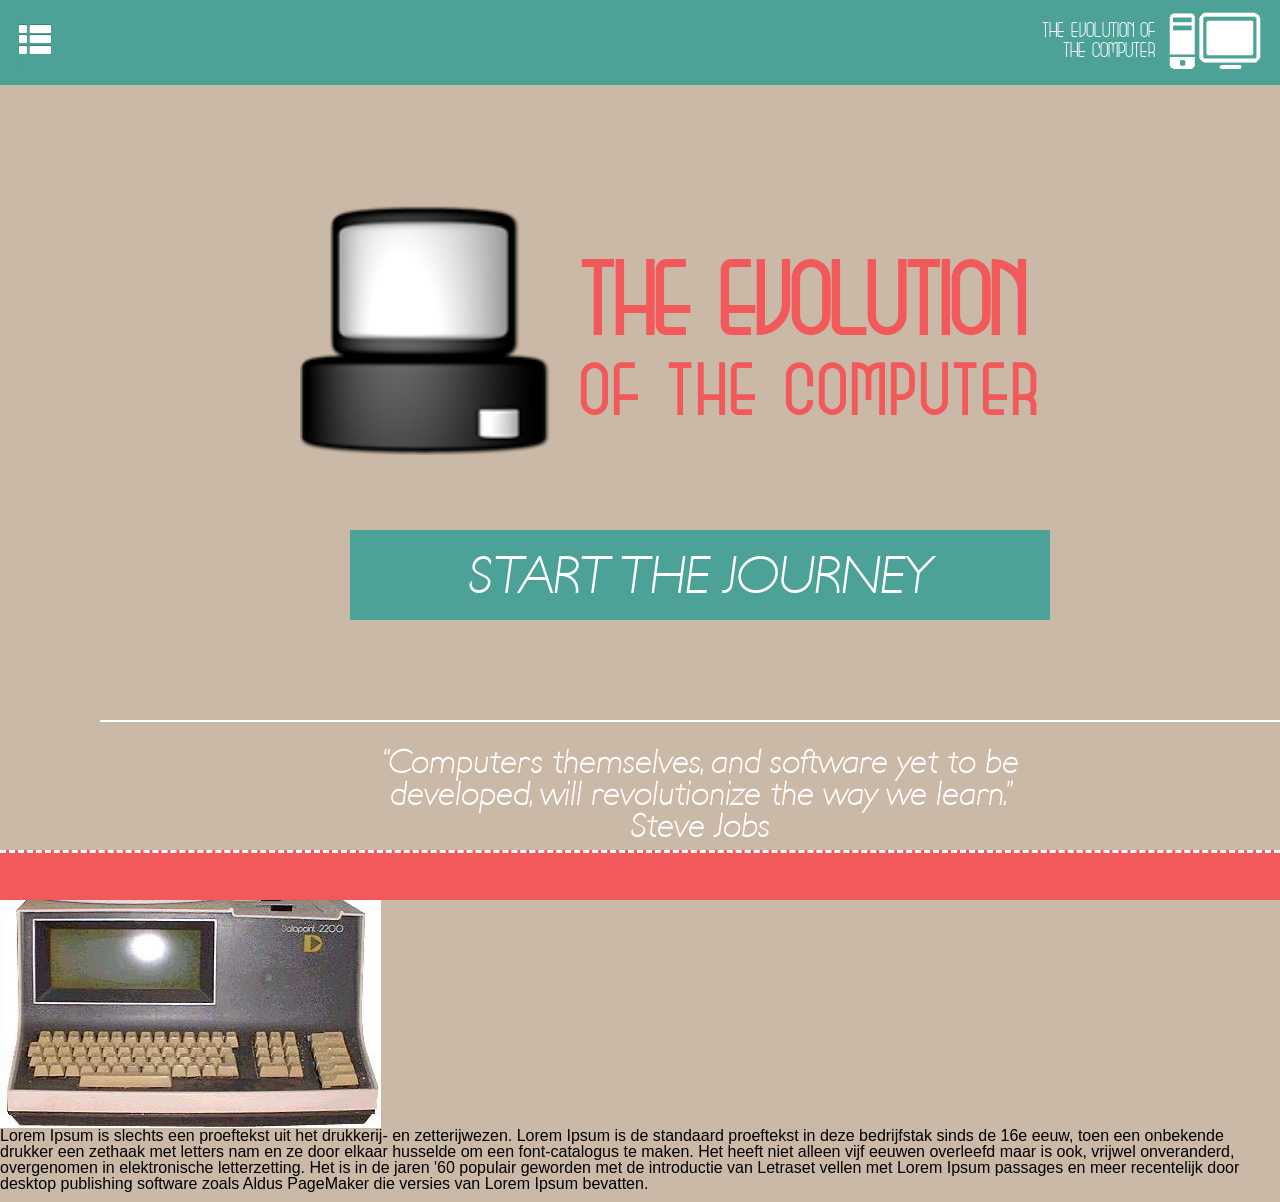
==== Index.html @ 68fb59bb "scroll scrollen homepagina gemaakt" ====
<!DOCTYPE html>
<html>
<head lang="en">
    <meta charset="UTF-8">
    <title></title>
    <link href="css/project.css" rel="stylesheet"/>
    <link href="css/bootstrap-theme.css" rel ="stylesheet"/>
    <link href="css/bootstrap.css" rel="stylesheet"/>
    <link href="Scripts/paralax.js" rel="script" />
</head>
<body>
    <nav id="mainNav" class="navbar navbar-fixed-top">
        <div id="menuNav"class="btn-group">
            <button id="menu" type="button" class="btn btn-default" data-toggle="dropdown" aria-expanded="false">
                <span class="glyphicon glyphicon-th-list" aria-hidden="true"></span></span>
            </button>
            <ul id="dropdownMenu" class="dropdown-menu" role="menu">
                <li><a href="journey.html">Start the journey</a></li>
                <li><a href="#AboutUs">About us</a></li>
                <li><a href="#AboutProject">About project</a></li>
            </ul>
        </div>
        <div id="home">
            <p>THE EVOLUTION OF THE COMPUTER</p><img src="Images/pc1.png"/>
        </div>
    </nav>
    <div id="Intro">
    <img src="Images/pc2.png" id="pc"/>
        <h1 id="title">THE EVOLUTION <span>OF THE COMPUTER</span></h1>
            <div id="Start">
                <a href="journey.html">
                <p>START THE JOURNEY</p>
                </a>
        </div>

    <div id="tekst">
        <p>“Computers themselves, and  software yet to be developed,
            will revolutionize the way we learn.”
            Steve Jobs</p>
    </div>
    </div>
    <div id="AboutUs">
        <img src="Images/datapoint.jpg"/>
        <p>
            Lorem Ipsum is slechts een proeftekst uit het drukkerij- en zetterijwezen. Lorem Ipsum is de standaard proeftekst in deze bedrijfstak sinds de 16e eeuw, toen een onbekende drukker een zethaak met letters nam en ze door elkaar husselde om een font-catalogus te maken. Het heeft niet alleen vijf eeuwen overleefd maar is ook, vrijwel onveranderd, overgenomen in elektronische letterzetting. Het is in de jaren '60 populair geworden met de introductie van Letraset vellen met Lorem Ipsum passages en meer recentelijk door desktop publishing software zoals Aldus PageMaker die versies van Lorem Ipsum bevatten.
        </p>

    </div>
    <div id="AboutProject">
     </div>
    <footer id="mainFooter" class="navbar navbar-fixed-bottom"></footer>
    <script src="Scripts/bootstrap.js"></script>
    <script src="Scripts/npm.js"></script>
    <script src="Scripts/jquery-2.1.1.js"></script>
    <script src="Scripts/bootstrap.min.js"></script>

</body>
</html>
---- css/project.css ----
@font-face {
    font-family: UltimaItalic;
    src: url('../Fonts/UltimaPDab-HairlineItalic.ttf');
}

@font-face {
    font-family: beauty;
    src: url('../Fonts/MonicasSalonNF.ttf');
}
@font-face{
    font-family: UltimaLight;
    src:url('../Fonts/UltimaPDac-UltraLight.ttf');
}

body, div, span, applet, object, iframe,
h1, h2, h3, h4, h5, h6, p, blockquote, pre,
a, abbr, acronym, address, big, cite, code,
del, dfn, em, img, ins, kbd, q, s, samp,
small, strike, strong, sub, sup, tt, var,
b, u, i, center,
dl, dt, dd, ol, ul, li,
fieldset, form, label, legend,
table, caption, tbody, tfoot, thead, tr, th, td,
article, aside, canvas, details, embed,
figure, figcaption, footer, header,
menu, nav, output, ruby, section, summary,
time, mark, audio, video {
    margin: 0;
    padding: 0;
    border: 0;
    font-size: 100%;
    font: inherit;
    vertical-align: baseline;
}
/* HTML5 display-role reset for older browsers */
article, aside, details, figcaption, figure,
footer, header, menu, nav, section {
    display: block;
}
body {
    line-height: 1;
}
ol, ul {
    list-style: none;
}
blockquote, q {
    quotes: none;
}
blockquote:before, blockquote:after,
q:before, q:after {
    content: '';
    content: none;
}
table {
    border-collapse: collapse;
    border-spacing: 0;
}

body{
    width:100%;
    background-color: #cab9a7;

}
#mainNav{
    height:85px;
    background-color:#4ca297;
    position:fixed;
    width:100%;
    display:block;
}
#menuNav{
    box-shadow: none;
    border:none;
    margin-left:1.5vw;
    margin-top:20px;
}
#menu{

    font-size:2em;
    padding:0px;
    background-color: #4ca297;
    border:none;
    box-shadow: none;
    outline-color:#4ca297 ;
    color:white;

}
#dropdownMenu{
    margin-left:1.5vw;
    margin-top:40px;

}
#dropdownMenu > .active{
    margin-left:1.7vw;
}
#home{
    display:block;
    width:250px;
    float:right;

}
#home img{
    margin-left:10px;
    width:100px;
    height:103px;
    margin-top:-55px;
}

#home > p{
    display: inline-block;
    width:125px;
    text-align: right;
    font-family: beauty;
    font-size:1.25em;
    color:white;
}

#Intro{
     background-color:#cab9a7;
     margin-left:auto;
     margin-right:auto;
     min-width:800px;
     max-width:1400px;
    position:relative;
     height:90%;
 }


#About{
    background-color:red;
    margin-left:auto;
    margin-right:auto;
    min-width:800px;
    max-width:1400px;
    height:90%;
    position: relative;
}

#mainFooter{
    height:4%;
    background-color:#f2595b;
    border-top: 3px dashed white;
    position:fixed;
}
#pc{
    margin-left:300px;
    height:250px;
    width:250px;
    margin-top:-160px;
}
#title{
    display:inline-block;
    font-size:6em;
    margin-left:25px;
    margin-top:250px;
    color:#f2595b;
    font-family: beauty;
    font-weight: bold;
    text-align: justify;

}

#title > span{
    font-size:0.7em;
    letter-spacing: 5px;
    display: block;
}
#Start{
    display:block;
    background-color: #4ca297;
    width:700px;
    height:90px;
    margin-left:350px;
    margin-top:75px;
    text-decoration: none;
}
#Start > a{
    text-decoration: none;
}
#Start > a > p{
    text-align: center;
    padding-top: 25px;
    font-family: UltimaItalic;
    font-size:3em;
    color:white;
    font-weight: bold;
}
#tekst{
    width:1200px;
    margin-left:100px;
    margin-top:100px;
    border-top:2px solid white;
}
#tekst > p{
    font-family:UltimaItalic;
    width:700px;
    font-size:2em;
    color:white;
    text-align: center;
    align-content: center;
    margin-left:250px;
    margin-top:25px;
    font-weight: bold;
}

#jaartallen{
    width:1400px;
    height:50px;
    margin-left:20vw;
    margin-right:35vw;

}
#jaartallen > li{
    float:left;
    margin-left:0.5vw;
    margin-right:0.5vw;
    margin-top:10px;
}
#jaartallen > li > a{
    text-decoration: none;
    color:white;
    font-size:1.25vw;
    font-family: UltimaLight;
}
#jaartallen > li > a{
    text-decoration: none;
    color:white;
}
#jaartallen > li > a:hover{
    font-weight: bold;
}

a.active{
    font-weight:bold;
    border-bottom:2px solid white;
}
#journey{
    width:250px;
    float:right;
    text-decoration: none;


}
#journey img{
    margin-left:10px;
    width:100px;
    height:103px;
    float:right;
    margin-top:-86px;
    margin-right:15px;

}

#journey > p{
    width:125px;
    text-align: right;
    font-family: beauty;
    font-size:1.25em;
    color:white;
    margin-top:-50px;

}

#Startcontent{
    width:1400px;
    height:180vh;
    margin-left:auto;
    margin-right:auto;

}

#Content{
    width:1400px;
    height:1500vh;
    margin-left:auto;
    margin-right:auto;

}


.pc{
    height:100vh;
    background-color:#cab9a7;
}
.info{
    margin-left:1320px;
    margin-top:88vh;
    width:60px;
    height:60px;
    background-color:#4ca297;
    position:fixed;
}
.info:hover{
    width:475px;
    height:50vh;
    margin-left:900px;
    margin-top:43.5vh;
    border-radius:10px;
}
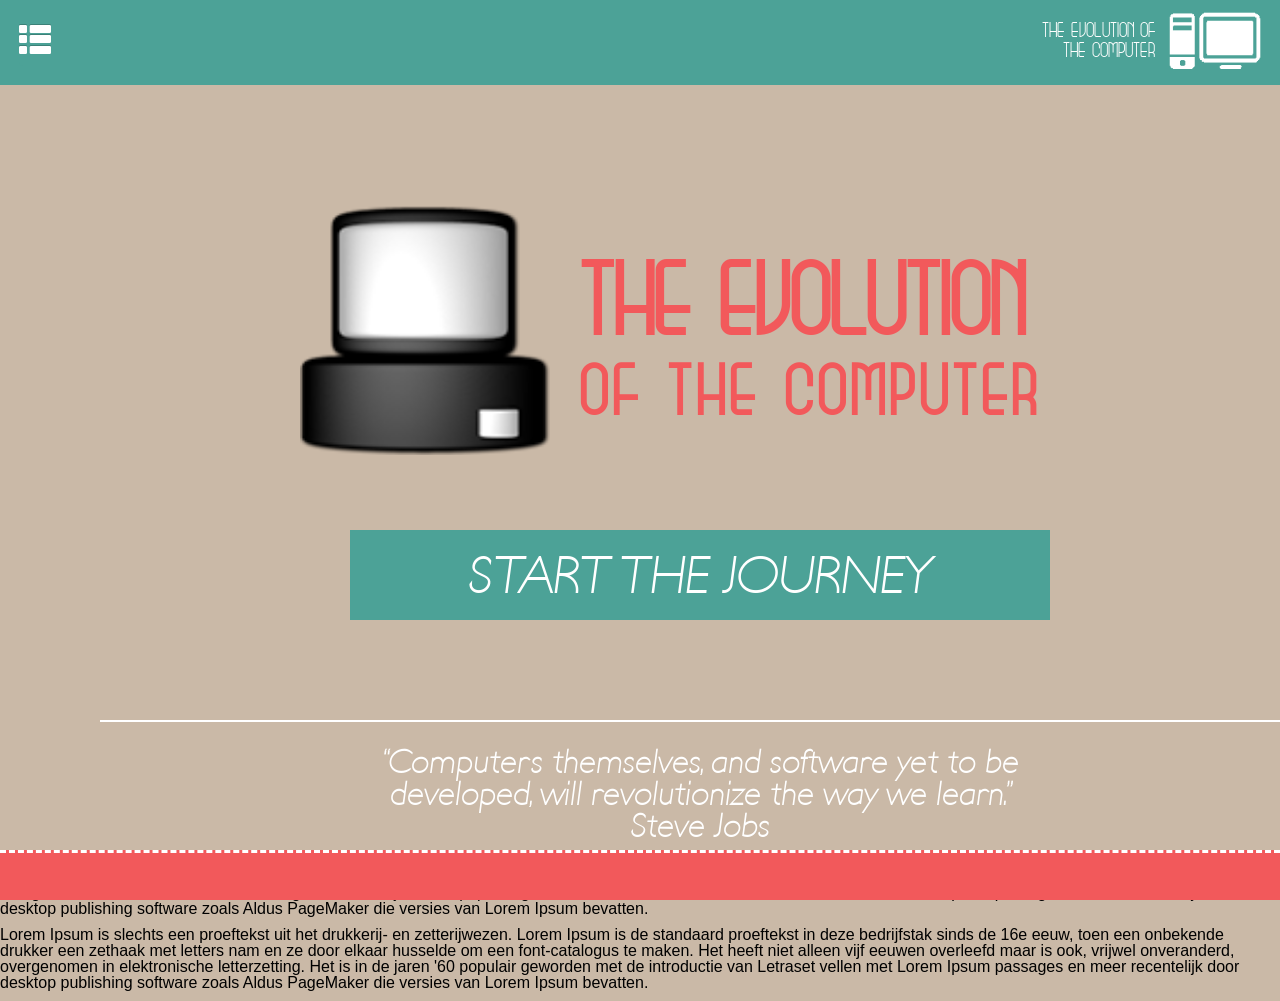
==== commit 2777fc68: "css css aangepast voor de scroll en navigatie" ====
--- a/Index.html
+++ b/Index.html
@@ -40,13 +40,16 @@
     </div>
     </div>
     <div id="AboutUs">
-        <img src="Images/datapoint.jpg"/>
+
         <p>
             Lorem Ipsum is slechts een proeftekst uit het drukkerij- en zetterijwezen. Lorem Ipsum is de standaard proeftekst in deze bedrijfstak sinds de 16e eeuw, toen een onbekende drukker een zethaak met letters nam en ze door elkaar husselde om een font-catalogus te maken. Het heeft niet alleen vijf eeuwen overleefd maar is ook, vrijwel onveranderd, overgenomen in elektronische letterzetting. Het is in de jaren '60 populair geworden met de introductie van Letraset vellen met Lorem Ipsum passages en meer recentelijk door desktop publishing software zoals Aldus PageMaker die versies van Lorem Ipsum bevatten.
         </p>
 
     </div>
     <div id="AboutProject">
+        <p>
+            Lorem Ipsum is slechts een proeftekst uit het drukkerij- en zetterijwezen. Lorem Ipsum is de standaard proeftekst in deze bedrijfstak sinds de 16e eeuw, toen een onbekende drukker een zethaak met letters nam en ze door elkaar husselde om een font-catalogus te maken. Het heeft niet alleen vijf eeuwen overleefd maar is ook, vrijwel onveranderd, overgenomen in elektronische letterzetting. Het is in de jaren '60 populair geworden met de introductie van Letraset vellen met Lorem Ipsum passages en meer recentelijk door desktop publishing software zoals Aldus PageMaker die versies van Lorem Ipsum bevatten.
+        </p>
      </div>
     <footer id="mainFooter" class="navbar navbar-fixed-bottom"></footer>
     <script src="Scripts/bootstrap.js"></script>
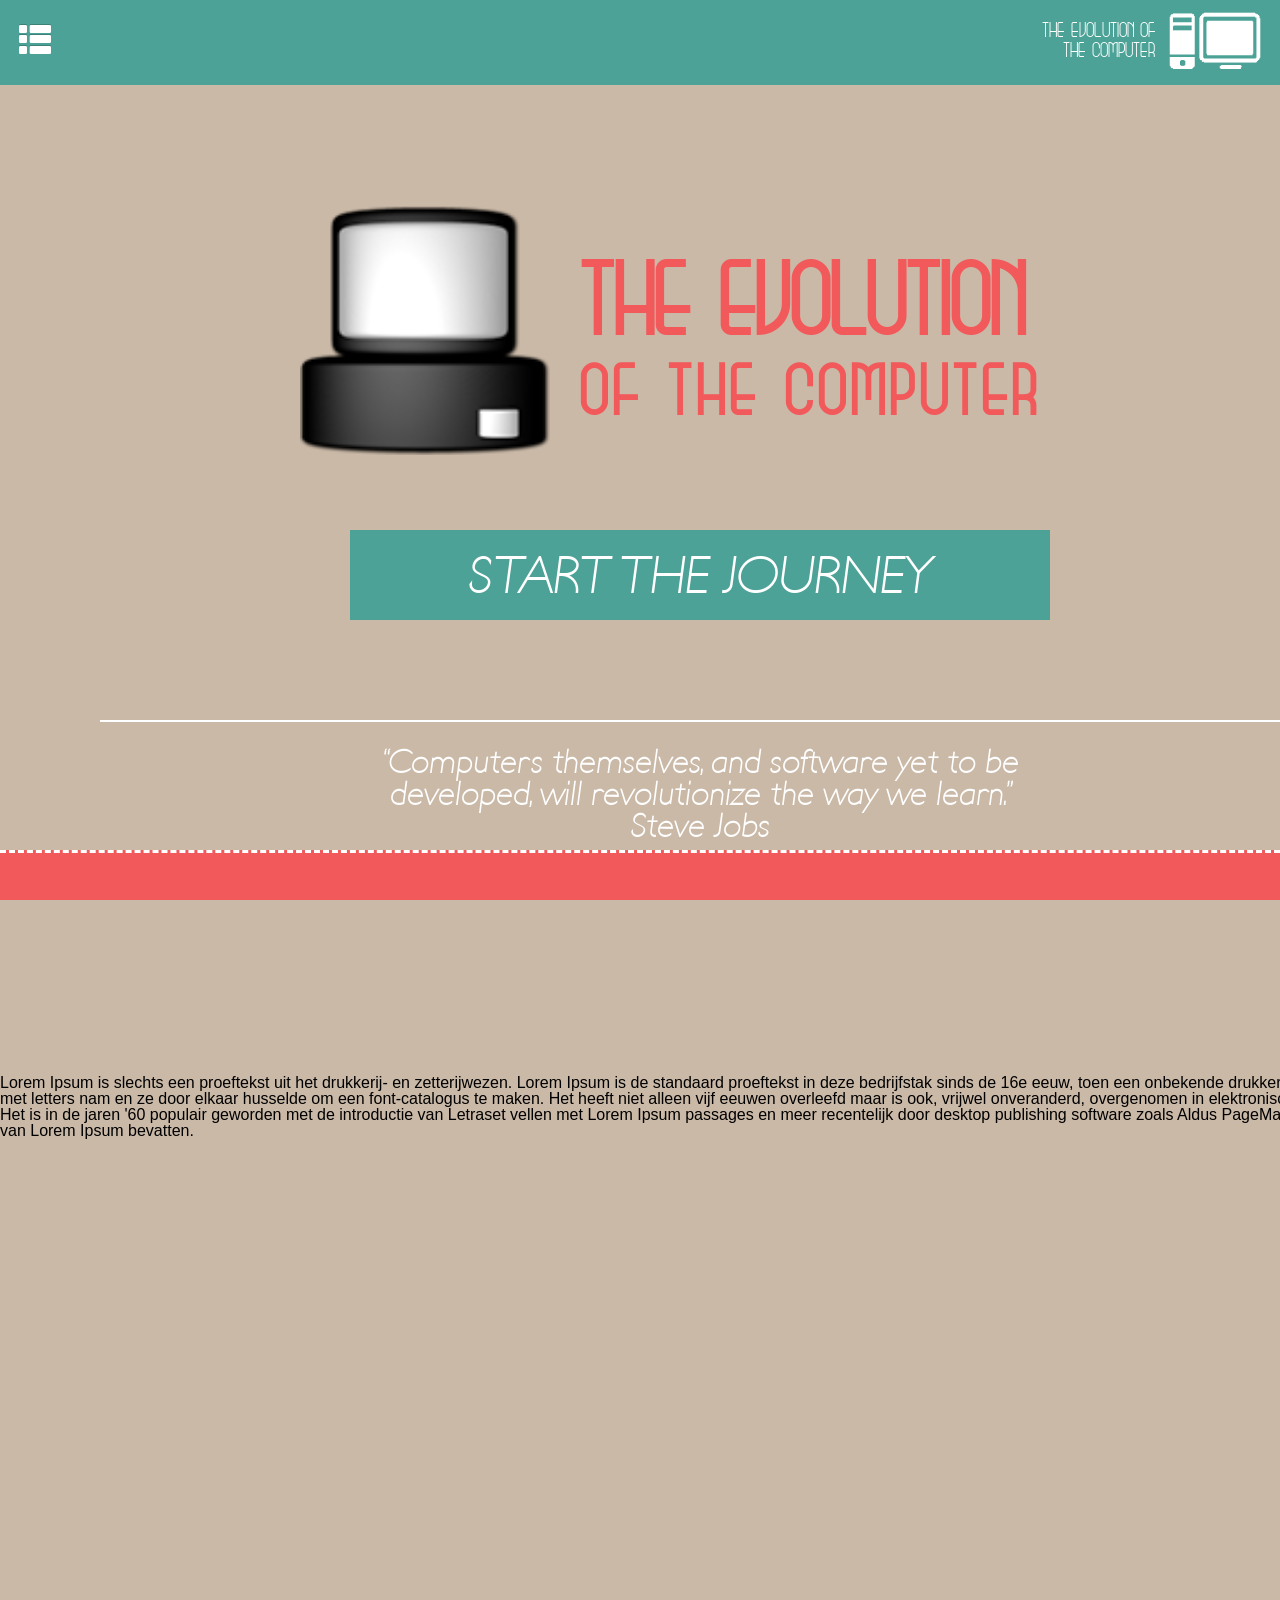
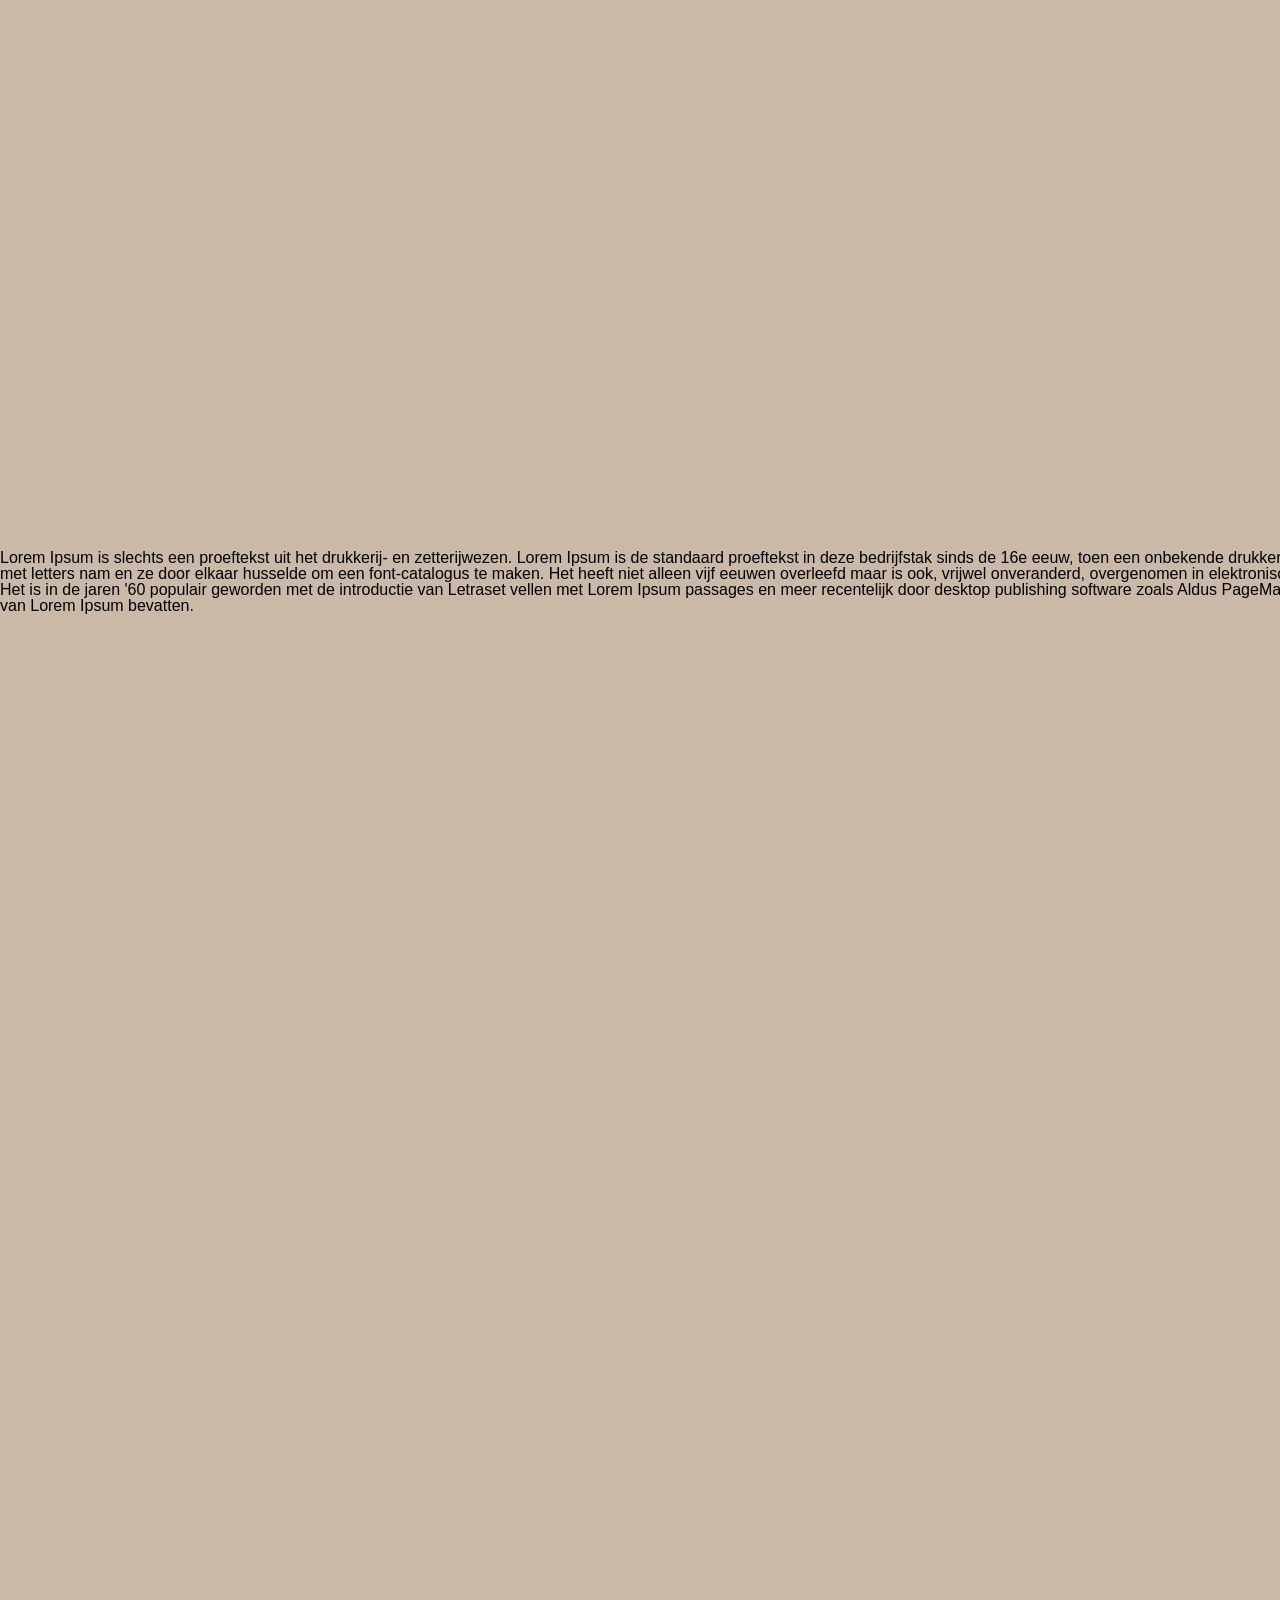
==== commit 8c783664: "Angular Angular is geïmplmenteerd" ====
--- a/Index.html
+++ b/Index.html
@@ -12,7 +12,7 @@
     <nav id="mainNav" class="navbar navbar-fixed-top">
         <div id="menuNav"class="btn-group">
             <button id="menu" type="button" class="btn btn-default" data-toggle="dropdown" aria-expanded="false">
-                <span class="glyphicon glyphicon-th-list" aria-hidden="true"></span></span>
+                <span class="glyphicon glyphicon-th-list" aria-hidden="true"></span>
             </button>
             <ul id="dropdownMenu" class="dropdown-menu" role="menu">
                 <li><a href="journey.html">Start the journey</a></li>
@@ -52,8 +52,6 @@
         </p>
      </div>
     <footer id="mainFooter" class="navbar navbar-fixed-bottom"></footer>
-    <script src="Scripts/bootstrap.js"></script>
-    <script src="Scripts/npm.js"></script>
     <script src="Scripts/jquery-2.1.1.js"></script>
     <script src="Scripts/bootstrap.min.js"></script>
 
--- a/css/project.css
+++ b/css/project.css
@@ -60,8 +60,9 @@
 body{
     width:100%;
     background-color: #cab9a7;
-
-}
+    height:3225px;
+}
+
 #mainNav{
     height:85px;
     background-color:#4ca297;
@@ -117,24 +118,12 @@
 }
 
 #Intro{
-     background-color:#cab9a7;
-     margin-left:auto;
-     margin-right:auto;
-     min-width:800px;
-     max-width:1400px;
-    position:relative;
-     height:90%;
- }
-
-
-#About{
-    background-color:red;
+    background-color:#cab9a7;
     margin-left:auto;
     margin-right:auto;
     min-width:800px;
     max-width:1400px;
-    height:90%;
-    position: relative;
+    height:1075px;
 }
 
 #mainFooter{
@@ -261,15 +250,6 @@
     margin-top:-50px;
 
 }
-
-#Startcontent{
-    width:1400px;
-    height:180vh;
-    margin-left:auto;
-    margin-right:auto;
-
-}
-
 #Content{
     width:1400px;
     height:1500vh;
@@ -277,8 +257,6 @@
     margin-right:auto;
 
 }
-
-
 .pc{
     height:100vh;
     background-color:#cab9a7;
@@ -289,7 +267,7 @@
     width:60px;
     height:60px;
     background-color:#4ca297;
-    position:fixed;
+
 }
 .info:hover{
     width:475px;
@@ -298,4 +276,29 @@
     margin-top:43.5vh;
     border-radius:10px;
 }
-
+.info:hover > .test{
+    display:block;
+}
+.test{
+    display:none;
+    color:white;
+    margin-top:50px;
+    margin-left:20px;
+    margin-right:20px;
+    padding-top:20px;
+    text-align: center;
+}
+#AboutUs{
+    height:1075px;
+    width:1400px;
+    margin-left:auto;
+    margin-right:auto;
+    background-color:#cab9a7;
+}
+#AboutProject{
+    height:1075px;;
+    width:1400px;
+    margin-left:auto;
+    margin-right:auto;
+    background-color:#cab9a7;
+}
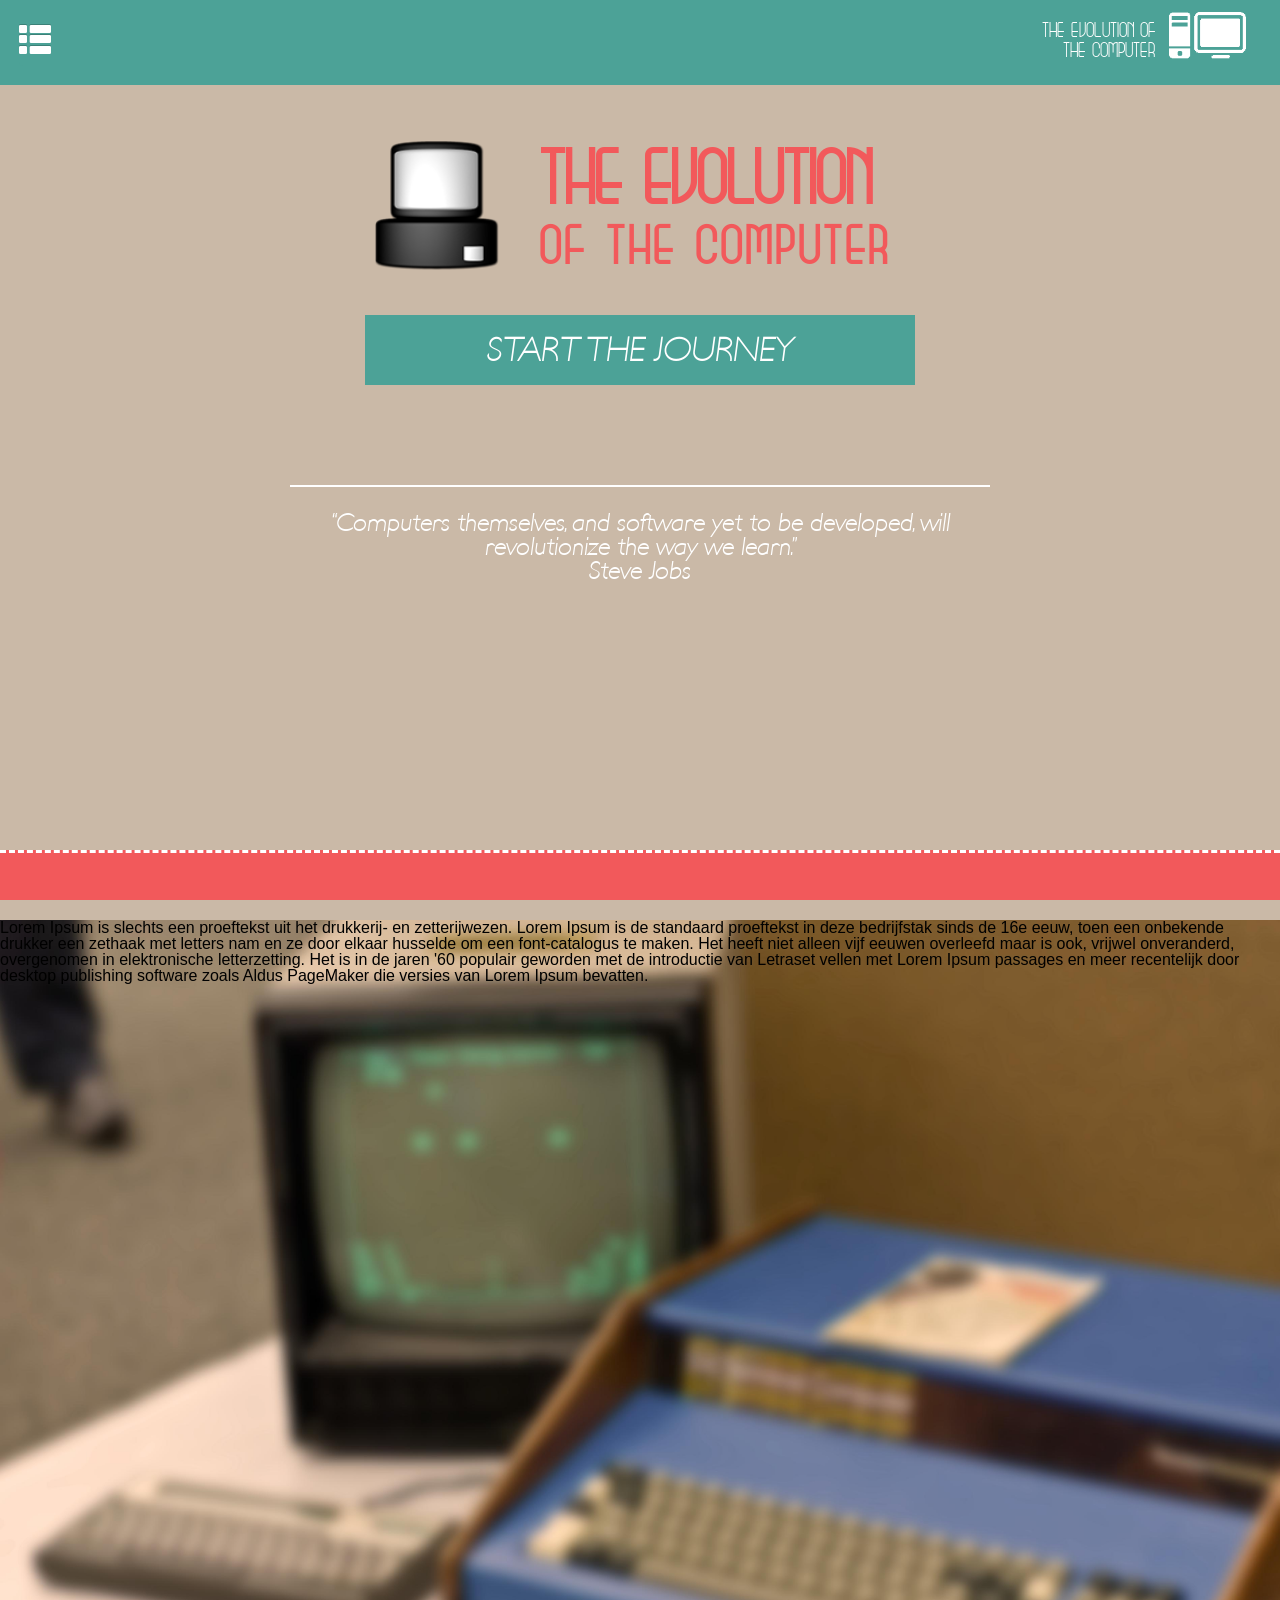
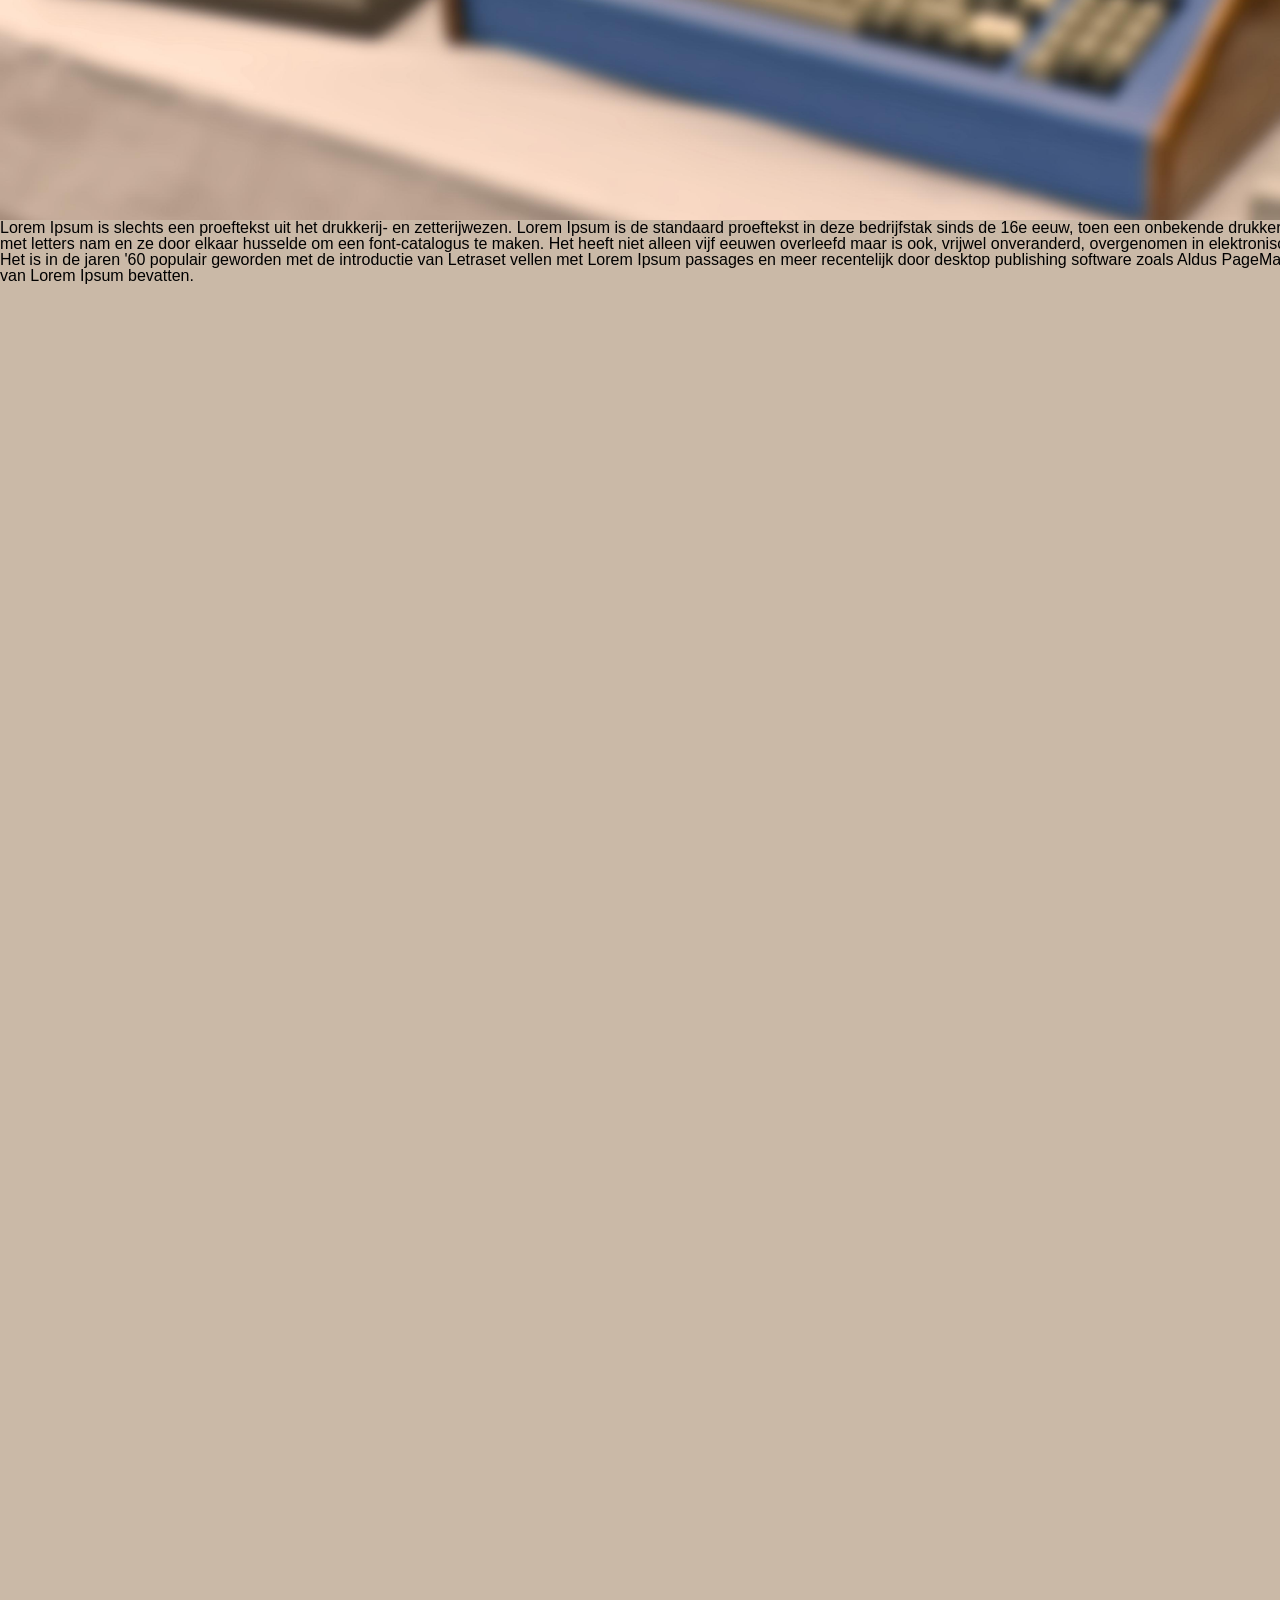
==== commit 79b27d07: "Vanalles aangepast" ====
--- a/Index.html
+++ b/Index.html
@@ -25,6 +25,7 @@
         </div>
     </nav>
     <div id="Intro">
+        <div id="hoofdtitel">
     <img src="Images/pc2.png" id="pc"/>
         <h1 id="title">THE EVOLUTION <span>OF THE COMPUTER</span></h1>
             <div id="Start">
@@ -32,10 +33,10 @@
                 <p>START THE JOURNEY</p>
                 </a>
         </div>
-
+        </div>
     <div id="tekst">
         <p>“Computers themselves, and  software yet to be developed,
-            will revolutionize the way we learn.”
+            will revolutionize the way we learn.”</br>
             Steve Jobs</p>
     </div>
     </div>
--- a/css/project.css
+++ b/css/project.css
@@ -63,6 +63,8 @@
     height:3225px;
 }
 
+
+/* index pagina */
 #mainNav{
     height:85px;
     background-color:#4ca297;
@@ -103,9 +105,9 @@
 }
 #home img{
     margin-left:10px;
-    width:100px;
-    height:103px;
-    margin-top:-55px;
+    height:85px;
+    width: auto;
+    margin-top:-60px;
 }
 
 #home > p{
@@ -123,7 +125,7 @@
     margin-right:auto;
     min-width:800px;
     max-width:1400px;
-    height:1075px;
+    height:100vh;
 }
 
 #mainFooter{
@@ -132,36 +134,45 @@
     border-top: 3px dashed white;
     position:fixed;
 }
-#pc{
-    margin-left:300px;
-    height:250px;
-    width:250px;
-    margin-top:-160px;
-}
+#hoofdtitel {
+    width: 550px;
+    margin-left:auto;
+    margin-right:auto;
+    margin-top: 20px;
+}
+#pc {
+   /* margin-left: 300px; */
+    height: 130px;
+    width: auto;
+    margin-top: 120px;
+    margin-left:10px ;
+    float: left;
+}
+
 #title{
-    display:inline-block;
-    font-size:6em;
-    margin-left:25px;
-    margin-top:250px;
+    font-size:4.5em;
+    float: left;
+    margin-left:40px;
+    margin-top:120px;
     color:#f2595b;
     font-family: beauty;
     font-weight: bold;
     text-align: justify;
-
+    margin-bottom: 40px;
 }
 
 #title > span{
-    font-size:0.7em;
-    letter-spacing: 5px;
+    font-size:0.71em;
+    letter-spacing: 4px;
     display: block;
 }
 #Start{
+    clear:both;
     display:block;
     background-color: #4ca297;
-    width:700px;
-    height:90px;
-    margin-left:350px;
-    margin-top:75px;
+    width:auto;
+    height:70px;
+    margin-top:90px;
     text-decoration: none;
 }
 #Start > a{
@@ -169,26 +180,28 @@
 }
 #Start > a > p{
     text-align: center;
-    padding-top: 25px;
+    padding-top: 20px;
     font-family: UltimaItalic;
-    font-size:3em;
+    font-size:2em;
     color:white;
     font-weight: bold;
 }
 #tekst{
-    width:1200px;
-    margin-left:100px;
+    width:700px;
+    margin-left:auto;
+    margin-right:auto;
     margin-top:100px;
     border-top:2px solid white;
 }
 #tekst > p{
     font-family:UltimaItalic;
     width:700px;
-    font-size:2em;
+    font-size:1.5em;
     color:white;
     text-align: center;
     align-content: center;
-    margin-left:250px;
+    margin-left:auto;
+    margin-right:auto;
     margin-top:25px;
     font-weight: bold;
 }
@@ -289,14 +302,16 @@
     text-align: center;
 }
 #AboutUs{
-    height:1075px;
-    width:1400px;
-    margin-left:auto;
-    margin-right:auto;
-    background-color:#cab9a7;
+    height:100vh;
+    width:100vw;
+    margin-left:auto;
+    margin-right:auto;
+background-image: url("../Images/achtergrondaboutus.jpg");
+    background-size: 100% 100%;
+    background-repeat: no-repeat;
 }
 #AboutProject{
-    height:1075px;;
+    height:100vh;
     width:1400px;
     margin-left:auto;
     margin-right:auto;
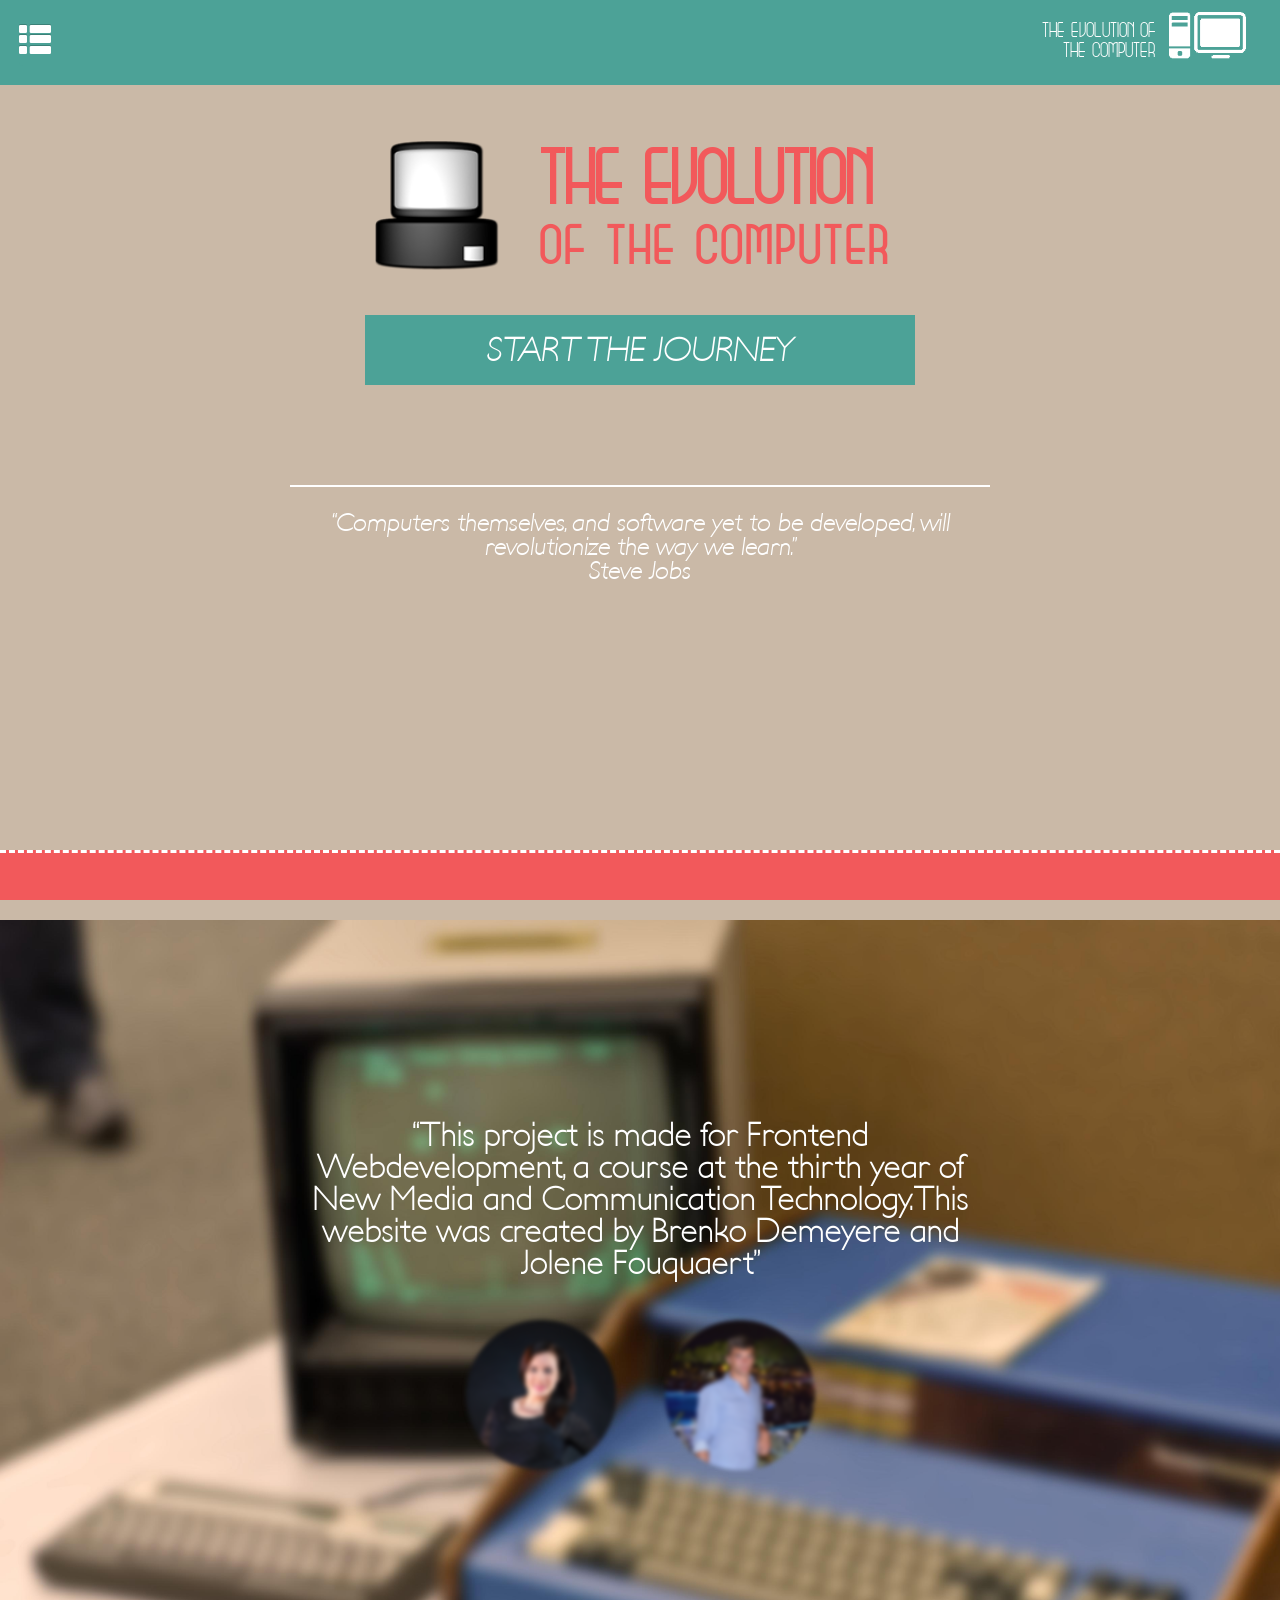
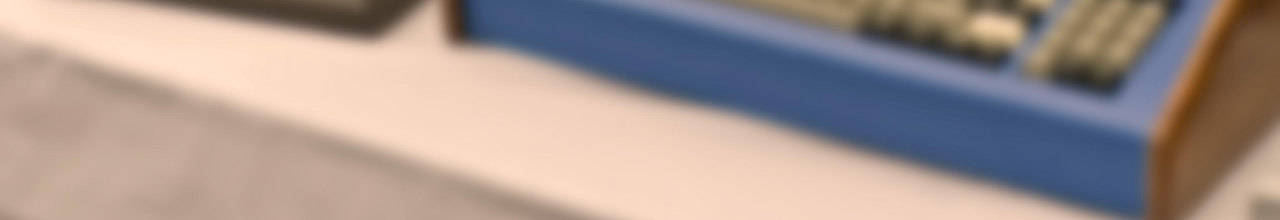
==== commit 3c7d0c64: "parallax faild + intro animatie + profielfoto's" ====
--- a/Index.html
+++ b/Index.html
@@ -43,15 +43,13 @@
     <div id="AboutUs">
 
         <p>
-            Lorem Ipsum is slechts een proeftekst uit het drukkerij- en zetterijwezen. Lorem Ipsum is de standaard proeftekst in deze bedrijfstak sinds de 16e eeuw, toen een onbekende drukker een zethaak met letters nam en ze door elkaar husselde om een font-catalogus te maken. Het heeft niet alleen vijf eeuwen overleefd maar is ook, vrijwel onveranderd, overgenomen in elektronische letterzetting. Het is in de jaren '60 populair geworden met de introductie van Letraset vellen met Lorem Ipsum passages en meer recentelijk door desktop publishing software zoals Aldus PageMaker die versies van Lorem Ipsum bevatten.
-        </p>
+            “This project is made for Frontend Webdevelopment, a course at the thirth year of New Media and Communication Technology. This website was created by
+            Brenko Demeyere and Jolene Fouquaert”  <br>   <img  class="wiggle-me" src="Images/jolene.png" />
+            <img class="wiggle-me" src="Images/brenko.png">  </br></p>
+
 
     </div>
-    <div id="AboutProject">
-        <p>
-            Lorem Ipsum is slechts een proeftekst uit het drukkerij- en zetterijwezen. Lorem Ipsum is de standaard proeftekst in deze bedrijfstak sinds de 16e eeuw, toen een onbekende drukker een zethaak met letters nam en ze door elkaar husselde om een font-catalogus te maken. Het heeft niet alleen vijf eeuwen overleefd maar is ook, vrijwel onveranderd, overgenomen in elektronische letterzetting. Het is in de jaren '60 populair geworden met de introductie van Letraset vellen met Lorem Ipsum passages en meer recentelijk door desktop publishing software zoals Aldus PageMaker die versies van Lorem Ipsum bevatten.
-        </p>
-     </div>
+
     <footer id="mainFooter" class="navbar navbar-fixed-bottom"></footer>
     <script src="Scripts/jquery-2.1.1.js"></script>
     <script src="Scripts/bootstrap.min.js"></script>
--- a/css/project.css
+++ b/css/project.css
@@ -60,7 +60,7 @@
 body{
     width:100%;
     background-color: #cab9a7;
-    height:3225px;
+    height:auto;
 }
 
 
@@ -241,26 +241,23 @@
     width:250px;
     float:right;
     text-decoration: none;
-
+    margin-top:-100px;
 
 }
 #journey img{
     margin-left:10px;
-    width:100px;
-    height:103px;
-    float:right;
-    margin-top:-86px;
-    margin-right:15px;
+    height:85px;
+    width: auto;
 
 }
 
 #journey > p{
+    display: inline-block;
     width:125px;
     text-align: right;
     font-family: beauty;
     font-size:1.25em;
     color:white;
-    margin-top:-50px;
 
 }
 #Content{
@@ -310,10 +307,45 @@
     background-size: 100% 100%;
     background-repeat: no-repeat;
 }
-#AboutProject{
+
+#AboutUs > p {
+    width: 700px;
+    margin-left: auto;
+    margin-right: auto;
+    padding-top: 200px;
+    color: #ffffff;
+    font-family: UltimaLight;
+    font-size: 2em;
+    text-align: center;
+    font-weight: bolder;
+
+}
+#AboutUs img {
+    width: 190px;
+    height: auto;
+    padding: 20px;
+    padding-top: 40px;
+    -webkit-filter:blur(2px);
+
+}
+#AboutUs img:hover{
+    -webkit-filter:blur(0px);
+}
+@-ms-keyframes wiggle{0%{-ms-transform:rotate(3deg);}50%{-ms-transform:rotate(-3deg);}100%{-ms-transform:rotate(3deg);}}
+@-moz-keyframes wiggle{0%{-moz-transform:rotate(3deg);}50%{-moz-transform:rotate(-3deg);}100%{-moz-transform:rotate(3deg);}}
+@-webkit-keyframes wiggle{0%{-webkit-transform:rotate(3deg);}50%{-webkit-transform:rotate(-3deg);}100%{-webkit-transform:rotate(3deg);}}
+@keyframes wiggle{0%{transform:rotate(3deg);}50%{transform:rotate(-3deg);}100%{transform:rotate(3deg);}}
+img.wiggle-me:hover{-ms-animation:wiggle .3s 2;-moz-animation:wiggle .3s 2;-webkit-animation:wiggle .3s 2;animation:wiggle .3s 2;}
+
+/*#AboutProject{
     height:100vh;
     width:1400px;
     margin-left:auto;
     margin-right:auto;
     background-color:#cab9a7;
+}*/
+
+#Content img{
+    width: 60vh;
+    margin-top: 200px;
 }
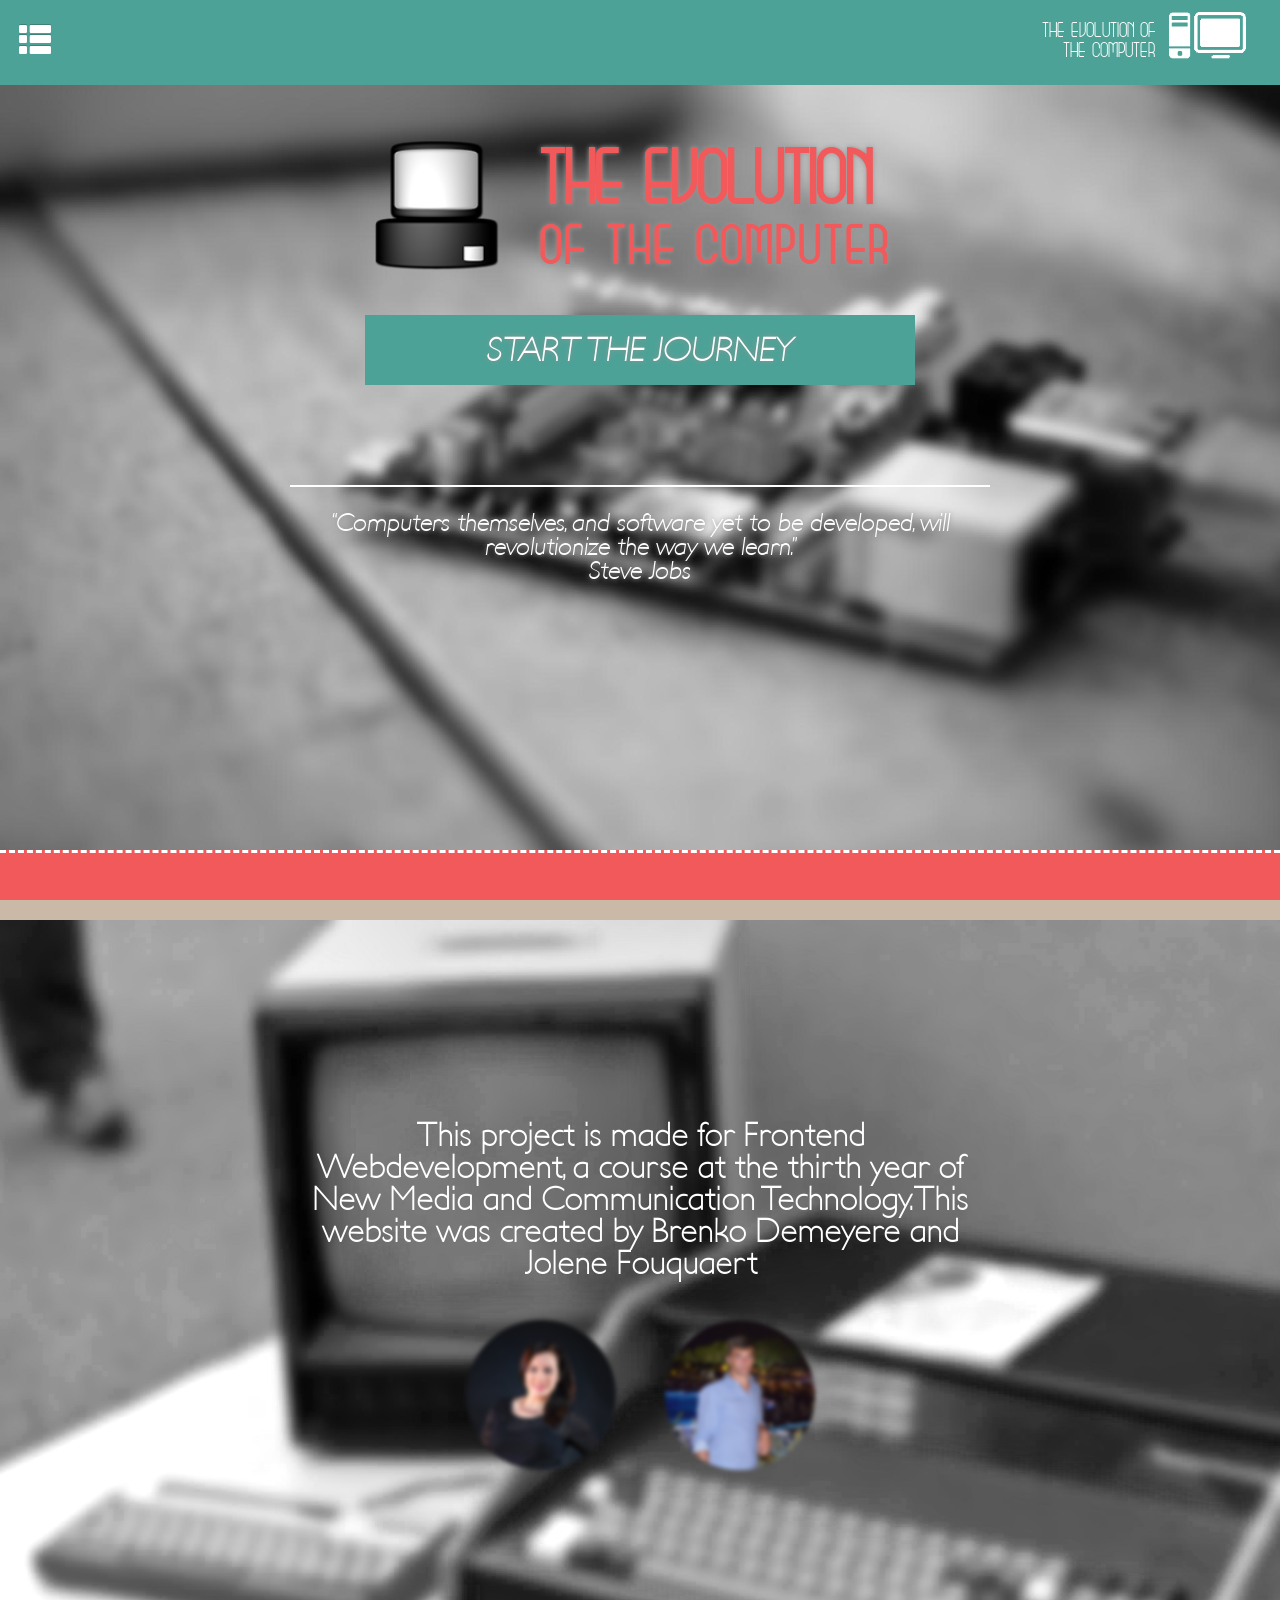
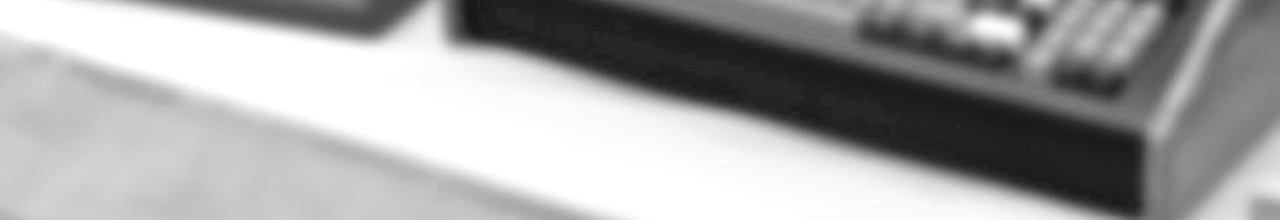
==== commit 4f34b94f: "Text shadow" ====
--- a/Index.html
+++ b/Index.html
@@ -43,8 +43,8 @@
     <div id="AboutUs">
 
         <p>
-            “This project is made for Frontend Webdevelopment, a course at the thirth year of New Media and Communication Technology. This website was created by
-            Brenko Demeyere and Jolene Fouquaert”  <br>   <img  class="wiggle-me" src="Images/jolene.png" />
+            This project is made for Frontend Webdevelopment, a course at the thirth year of New Media and Communication Technology. This website was created by
+            Brenko Demeyere and Jolene Fouquaert <br>   <img  class="wiggle-me" src="Images/jolene.png" />
             <img class="wiggle-me" src="Images/brenko.png">  </br></p>
 
 
--- a/css/project.css
+++ b/css/project.css
@@ -121,10 +121,12 @@
 
 #Intro{
     background-color:#cab9a7;
-    margin-left:auto;
-    margin-right:auto;
-    min-width:800px;
-    max-width:1400px;
+    background-image: url("../Images/achtergrondintro.jpg");
+    background-size: 100% auto;
+    background-repeat: no-repeat;
+    margin-left:auto;
+    margin-right:auto;
+    width: 100vw;
     height:100vh;
 }
 
@@ -139,6 +141,7 @@
     margin-left:auto;
     margin-right:auto;
     margin-top: 20px;
+    text-shadow: 0px 0px 5px rgba(150, 150, 150, 1);
 }
 #pc {
    /* margin-left: 300px; */
@@ -204,6 +207,7 @@
     margin-right:auto;
     margin-top:25px;
     font-weight: bold;
+    text-shadow: 0px 0px 5px rgba(150, 150, 150, 1);
 }
 
 #jaartallen{
@@ -273,17 +277,16 @@
 }
 .info{
     margin-left:1320px;
-    margin-top:88vh;
     width:60px;
     height:60px;
     background-color:#4ca297;
 
 }
 .info:hover{
-    width:475px;
+    width:400px;
     height:50vh;
-    margin-left:900px;
-    margin-top:43.5vh;
+    margin-left:975px;
+    margin-top:-49vh;
     border-radius:10px;
 }
 .info:hover > .test{
@@ -346,6 +349,21 @@
 }*/
 
 #Content img{
+    margin-left:32vw;
     width: 60vh;
+    height: 60vh;
     margin-top: 200px;
+
+}
+.image #jaar92{
+    width:auto;
+}
+.image #jaar98{
+    width:auto;
+    margin-left:50vh;
+}
+.image #jaar10{
+    width:auto;
+    margin-left:45vh;
+
 }
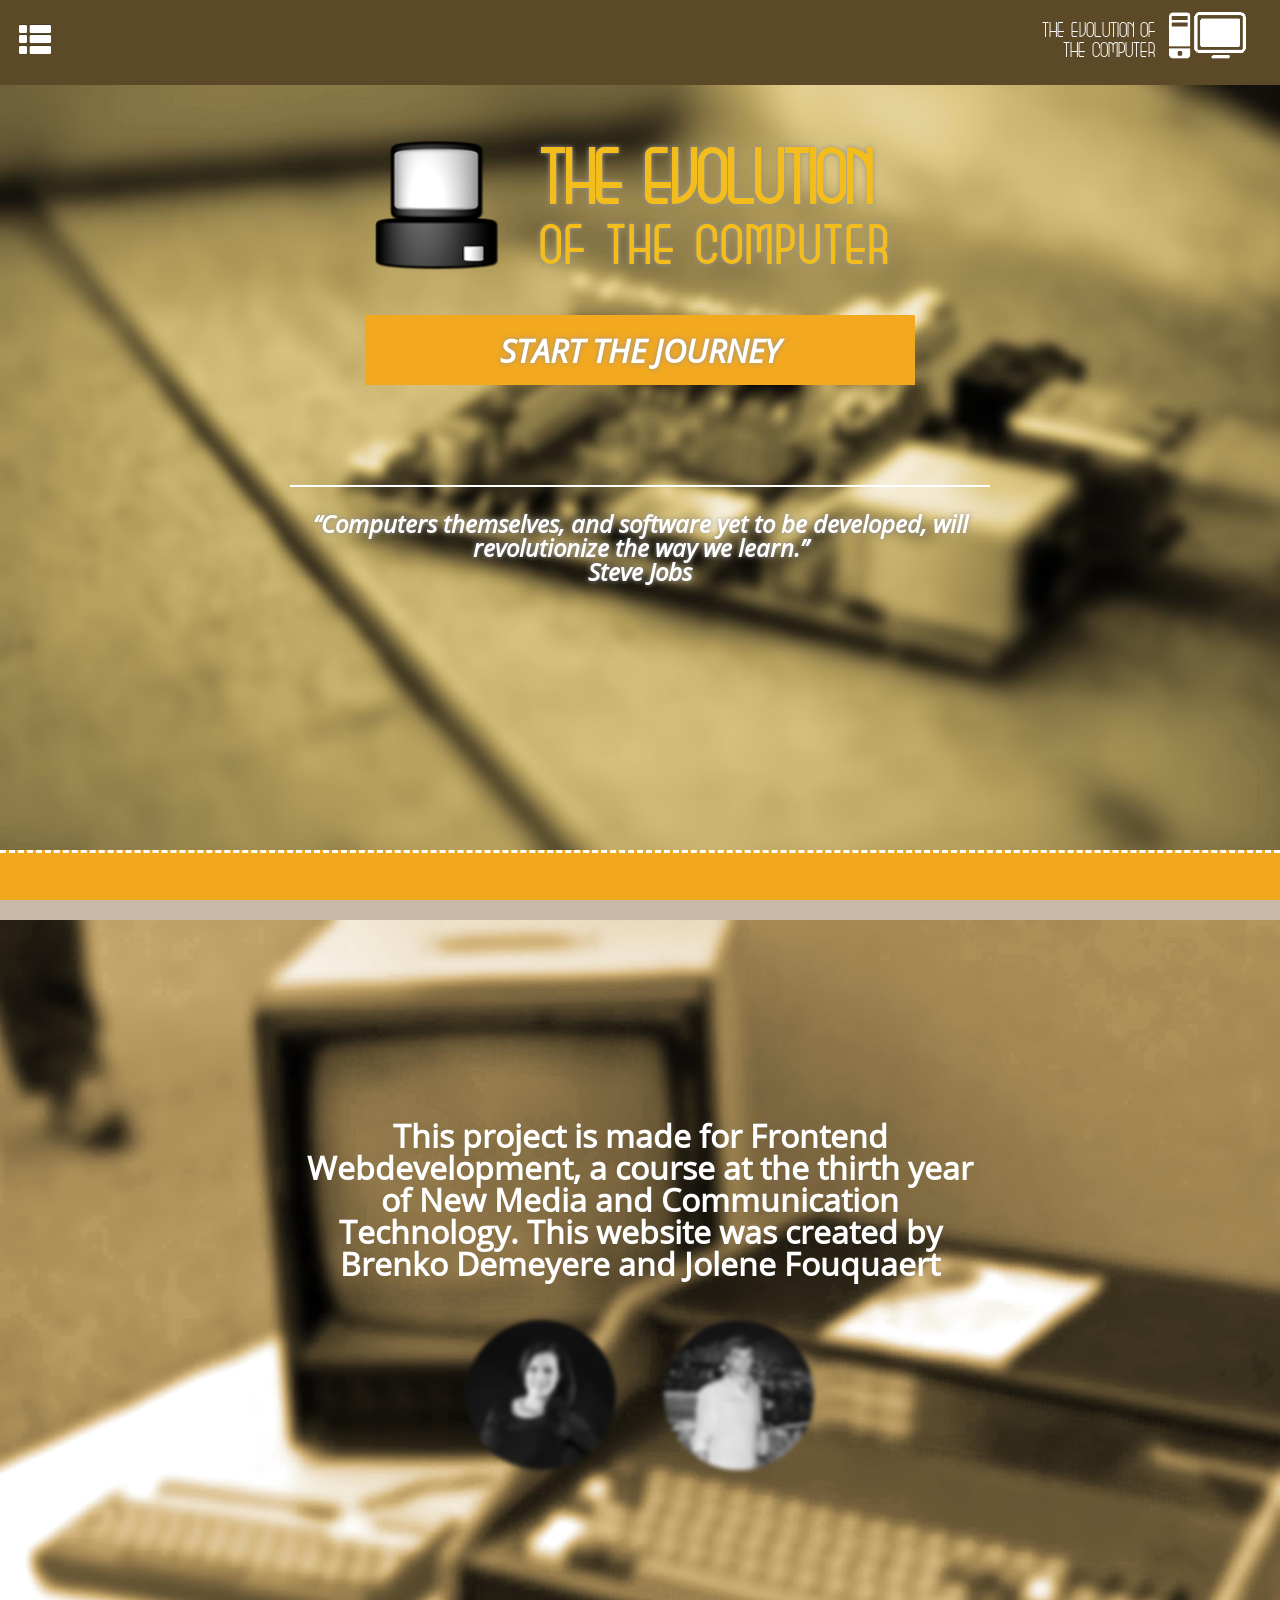
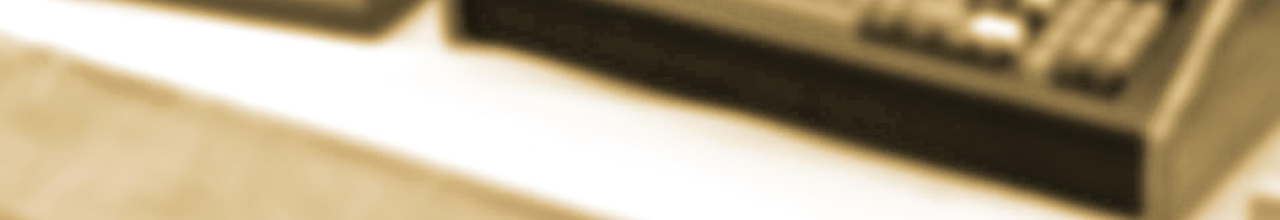
==== commit 70ba65dc: "Helemaal nieuwe frontend animaties volledige frontend bugs bij angular mobiel nog niet optimaal" ====
--- a/Index.html
+++ b/Index.html
@@ -2,11 +2,13 @@
 <html>
 <head lang="en">
     <meta charset="UTF-8">
+    <meta name="viewport" content="width=device-width, initial-scale=1, maximum-scale=1, user-scalable=no">
     <title></title>
     <link href="css/project.css" rel="stylesheet"/>
     <link href="css/bootstrap-theme.css" rel ="stylesheet"/>
     <link href="css/bootstrap.css" rel="stylesheet"/>
     <link href="Scripts/paralax.js" rel="script" />
+
 </head>
 <body>
     <nav id="mainNav" class="navbar navbar-fixed-top">
@@ -54,5 +56,6 @@
     <script src="Scripts/jquery-2.1.1.js"></script>
     <script src="Scripts/bootstrap.min.js"></script>
 
+
 </body>
 </html>
--- a/css/project.css
+++ b/css/project.css
@@ -1,7 +1,7 @@
 
 @font-face {
     font-family: UltimaItalic;
-    src: url('../Fonts/UltimaPDab-HairlineItalic.ttf');
+    src: url('../Fonts/OpenSans-Italic.ttf');
 }
 
 @font-face {
@@ -10,7 +10,7 @@
 }
 @font-face{
     font-family: UltimaLight;
-    src:url('../Fonts/UltimaPDac-UltraLight.ttf');
+    src:url('../Fonts/OpenSans-Regular.ttf');
 }
 
 body, div, span, applet, object, iframe,
@@ -61,13 +61,18 @@
     width:100%;
     background-color: #cab9a7;
     height:auto;
+    background-image: url('../Images/backgroudbody.jpg');
+    -webkit-background-size: cover;
+    -moz-background-size: cover;
+    -o-background-size: cover;
+    background-size: cover;
 }
 
 
 /* index pagina */
 #mainNav{
     height:85px;
-    background-color:#4ca297;
+    background-color:#5c4927;
     position:fixed;
     width:100%;
     display:block;
@@ -82,10 +87,10 @@
 
     font-size:2em;
     padding:0px;
-    background-color: #4ca297;
+    background-color:#5c4927;
     border:none;
     box-shadow: none;
-    outline-color:#4ca297 ;
+    outline-color:#5c4927 ;
     color:white;
 
 }
@@ -132,7 +137,7 @@
 
 #mainFooter{
     height:4%;
-    background-color:#f2595b;
+    background-color:#f2a81d;
     border-top: 3px dashed white;
     position:fixed;
 }
@@ -157,7 +162,7 @@
     float: left;
     margin-left:40px;
     margin-top:120px;
-    color:#f2595b;
+    color:#f2bd1d;
     font-family: beauty;
     font-weight: bold;
     text-align: justify;
@@ -172,7 +177,7 @@
 #Start{
     clear:both;
     display:block;
-    background-color: #4ca297;
+    background-color: #f2a81f;
     width:auto;
     height:70px;
     margin-top:90px;
@@ -237,7 +242,7 @@
     font-weight: bold;
 }
 
-a.active{
+#jaartallen >li > a.active{
     font-weight:bold;
     border-bottom:2px solid white;
 }
@@ -246,13 +251,14 @@
     float:right;
     text-decoration: none;
     margin-top:-100px;
+    height:105px;
 
 }
 #journey img{
     margin-left:10px;
     height:85px;
     width: auto;
-
+    margin-top:10px;
 }
 
 #journey > p{
@@ -269,30 +275,37 @@
     height:1500vh;
     margin-left:auto;
     margin-right:auto;
+    -webkit-box-shadow: 0px 7px 28px 0px rgba(191, 166, 43, 0.72);
+    -moz-box-shadow:    0px 7px 28px 0px rgba(191, 166, 43, 0.72);
+    box-shadow:         0px 7px 28px 0px rgba(191, 166, 43, 0.72);
 
 }
 .pc{
     height:100vh;
     background-color:#cab9a7;
+    background-image: url('../Images/backgroundpc.jpg');
+    -webkit-background-size: cover;
+    -moz-background-size: cover;
+    -o-background-size: cover;
+    background-size: cover;
 }
 .info{
     margin-left:1320px;
     width:60px;
     height:60px;
-    background-color:#4ca297;
+    background-color:#f2a81d;
 
 }
 .info:hover{
-    width:400px;
-    height:50vh;
-    margin-left:975px;
-    margin-top:-49vh;
+    width:325px;
+    height:55vh;
+    margin-left:1050px;
     border-radius:10px;
 }
-.info:hover > .test{
+.info:hover > p{
     display:block;
 }
-.test{
+.info > p{
     display:none;
     color:white;
     margin-top:50px;
@@ -350,20 +363,168 @@
 
 #Content img{
     margin-left:32vw;
-    width: 60vh;
-    height: 60vh;
+    width: 70vh;
     margin-top: 200px;
 
 }
-.image #jaar92{
-    width:auto;
-}
-.image #jaar98{
-    width:auto;
-    margin-left:50vh;
-}
-.image #jaar10{
-    width:auto;
-    margin-left:45vh;
-
+#mapcontainer{
+    display:inline-block;
+    float:left;
+    margin-top:-336px;
+    margin-left:38vw;
+}
+#jaar73 > img{
+    margin-top:150px;
+}
+#jaar77 > img{
+    margin-top:170px;
+    margin-left:36vw;
+    height:473px;
+    width:375px;
+}
+#jaar79 > img{
+    margin-top:200px;
+    margin-left:-320px;
+}
+#jaar80 > img, #jaar81 > img{
+    margin-top:175px;
+}
+#jaar89 > img, #jaar87 > img{
+    margin-top:150px;
+}
+#jaar91 > img{
+    margin-top:120px;
+    width:479px;
+    height: 600px;
+}
+#jaar06 > img{
+    margin-top:130px;
+}
+#jaar71 > .info{
+    margin-top:75px;
+}
+#jaar71 > .info:hover{
+    margin-top:-356px;
+}
+#jaar72 > .info{
+    margin-top:100px;
+}
+#jaar72 > .info:hover{
+    margin-top:-331px;
+}
+#jaar73 > .info{
+    margin-top:9px;
+}
+#jaar73 > .info:hover{
+    margin-top:-422px;
+}
+#jaar77 > .info{
+    margin-top:40px;
+}
+#jaar77 > .info:hover{
+    margin-top:-391px;
+}
+#jaar79 > .info{
+    margin-top:88px;
+}
+#jaar79 > .info:hover{
+    margin-top:-345px;
+}
+#jaar80 > .info{
+    margin-top:30px;
+}
+#jaar80 > .info:hover{
+    margin-top:-401px;
+}
+#jaar81 > .info{
+    margin-top:18px;
+}
+#jaar81 > .info:hover{
+    margin-top:-413px;
+}
+#jaar83 > .info{
+    margin-top:63px;
+}
+#jaar83 > .info:hover{
+    margin-top:-368px;
+}
+#jaar87 > .info{
+    margin-top:64px;
+}
+#jaar87 > .info:hover{
+    margin-top:-367px;
+}
+#jaar89 > .info{
+    margin-top:-27px;
+}
+#jaar89 > .info:hover{
+    margin-top:-458px;
+}
+#jaar91 > .info{
+    margin-top:-36px;
+}
+#jaar91 > .info:hover{
+    margin-top:-467px;
+}
+#jaar92 > .info{
+    margin-top:90px;
+}
+#jaar92 > .info:hover{
+    margin-top:-341px;
+}
+#jaar98 > .info{
+    margin-top:84px;
+}
+#jaar98 > .info:hover{
+    margin-top:-347px;
+}
+#jaar06 > .info{
+    margin-top:5px;
+}
+#jaar06 > .info:hover{
+    margin-top:-426px;
+}
+#jaar10 > .info{
+    margin-top:118px;
+}
+#jaar10 > .info:hover{
+    margin-top:-313px;
+}
+#jaar79 > #pacman{
+    width:79.2px;
+    height:42.8px;
+    display:inline-block;
+    float:left;
+    margin-left:340px;
+    margin-top:300px;
+}
+
+
+#print{
+    position:relative;
+    margin-left:585px;
+    margin-top:-170px;
+    -webkit-transform:rotate(8.5deg);
+
+}
+#print > input{
+    width:210px;
+}
+#print > button{
+    margin-left:20px;
+}
+.blad{
+
+}
+#game{
+    position: relative;
+    width:80px;
+    height:45px;
+    float:left;
+    margin-top:305px;
+    margin-left:210px;
+    display:inline;
+    font-size:0.75em;
+    color:white;
+    text-align: center;
 }
